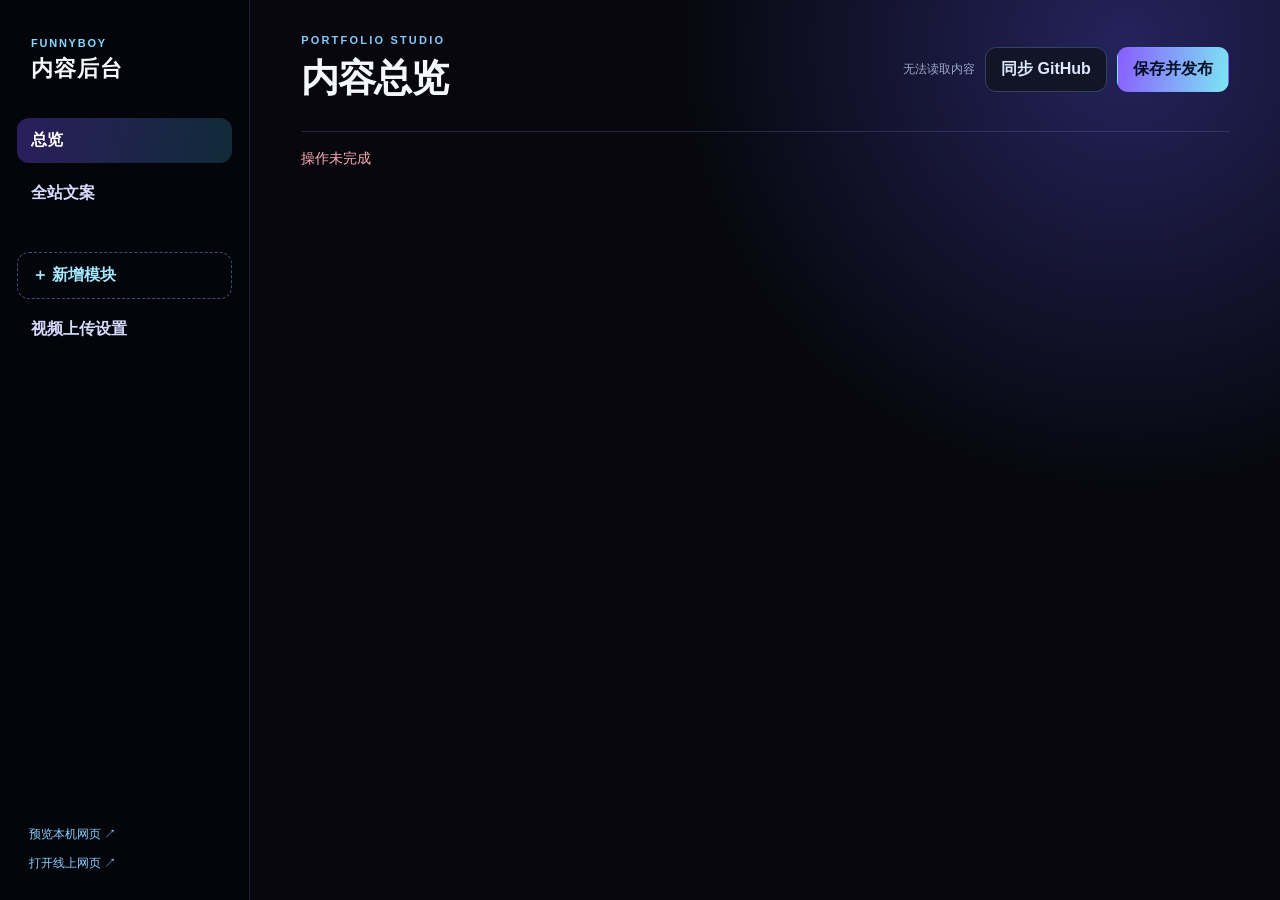
==== admin/index.html @ 0c936085 "Add local portfolio content studio" ====
<!doctype html>
<html lang="zh-CN">
  <head>
    <meta charset="utf-8" />
    <meta name="viewport" content="width=device-width, initial-scale=1" />
    <title>Funnyboy Portfolio · 内容后台</title>
    <link rel="stylesheet" href="./admin.css" />
  </head>
  <body>
    <div class="shell">
      <aside class="sidebar">
        <div class="brand">
          <span>FUNNYBOY</span>
          <strong>内容后台</strong>
        </div>
        <button class="side-button active" data-view="overview">总览</button>
        <button class="side-button" data-view="copy">全站文案</button>
        <div id="moduleNav" class="module-nav"></div>
        <button class="side-button add-module" id="addModule">＋ 新增模块</button>
        <button class="side-button" data-view="settings">视频上传设置</button>
        <div class="sidebar-bottom">
          <a href="http://127.0.0.1:4174/site/" target="_blank" rel="noreferrer">预览本机网页 ↗</a>
          <a href="https://jayden-portfolio-5tv.pages.dev" target="_blank" rel="noreferrer">打开线上网页 ↗</a>
        </div>
      </aside>

      <main class="workspace">
        <header class="topbar">
          <div>
            <p id="eyebrow">PORTFOLIO STUDIO</p>
            <h1 id="pageTitle">内容总览</h1>
          </div>
          <div class="top-actions">
            <span id="syncStatus" class="status">正在读取内容…</span>
            <button class="secondary" id="syncButton" type="button">同步 GitHub</button>
            <button class="primary" id="publishButton" type="button">保存并发布</button>
          </div>
        </header>

        <div id="flash" class="flash" role="status" aria-live="polite"></div>
        <section id="editor" class="editor" aria-live="polite"></section>
      </main>
    </div>
    <template id="cardTemplate">
      <article class="work-card">
        <div class="work-card-heading">
          <span class="work-number"></span>
          <div>
            <strong class="work-name"></strong>
            <small class="work-kind"></small>
          </div>
          <button class="danger remove-card" type="button">移除</button>
        </div>
        <div class="field-grid">
          <label>中文标题<input data-field="titleZh" /></label>
          <label>英文标题<input data-field="titleEn" /></label>
        </div>
        <div class="field-grid">
          <label>中文说明<textarea data-field="descriptionZh" rows="3"></textarea></label>
          <label>英文说明<textarea data-field="descriptionEn" rows="3"></textarea></label>
        </div>
        <div class="field-grid compact">
          <label>封面图片网址<input data-field="artwork" placeholder="./web-images/... 或 https://..." /></label>
          <label>素材类别<select data-field="mediaType"><option value="image">图片</option><option value="video">视频</option></select></label>
          <label>卡片配色<select data-field="tone"><option value="blue">蓝色</option><option value="violet">紫色</option><option value="warm">暖色</option><option value="mint">青色</option></select></label>
        </div>
        <label>高清素材网址（每行一个；图片或 R2 视频链接）<textarea data-field="mediaSources" rows="3" placeholder="https://... 或 ./web-images/..."></textarea></label>
        <div class="media-actions">
          <label class="upload-button">上传并压缩图片<input class="image-upload" type="file" accept="image/*" /></label>
          <label class="upload-button video-upload-button">上传视频到 R2<input class="video-upload" type="file" accept="video/*,.mov,.mkv" /></label>
          <span class="upload-help">图片会自动压缩；视频需先在“视频上传设置”完成一次连接。</span>
        </div>
      </article>
    </template>
    <script src="./admin.js"></script>
  </body>
</html>
---- admin/admin.css ----
:root { color-scheme: dark; font-family: Inter, "Microsoft YaHei", "PingFang SC", sans-serif; background: #07070d; color: #f5f7ff; }
* { box-sizing: border-box; }
body { margin: 0; min-width: 980px; background: radial-gradient(circle at 88% 5%, #24235c 0, transparent 28rem), #07070d; }
button, input, textarea, select { font: inherit; }
.shell { min-height: 100vh; display: grid; grid-template-columns: 250px 1fr; }
.sidebar { padding: 28px 17px; border-right: 1px solid rgba(145, 140, 255, .2); background: rgba(4, 5, 12, .82); position: sticky; top: 0; height: 100vh; display: flex; flex-direction: column; gap: 8px; }
.brand { padding: 9px 14px 26px; letter-spacing: .11em; }
.brand span { display: block; color: #84d8ff; font-size: 11px; font-weight: 800; }
.brand strong { display: block; font-size: 22px; margin-top: 5px; letter-spacing: .05em; }
.side-button { border: 0; background: transparent; color: #d7dcff; border-radius: 12px; padding: 12px 14px; text-align: left; cursor: pointer; font-weight: 700; }
.side-button:hover, .side-button.active { background: linear-gradient(100deg, rgba(115, 76, 245, .35), rgba(66, 192, 236, .2)); color: #fff; }
.module-nav { display: grid; gap: 3px; margin: 8px 0; padding-left: 8px; }
.module-nav button { font-size: 13px; }
.add-module { margin-top: 4px; color: #a5e8ff; border: 1px dashed rgba(126, 173, 255, .45); }
.sidebar-bottom { display: grid; gap: 12px; margin-top: auto; padding: 18px 12px 0; font-size: 12px; }
.sidebar-bottom a { color: #8acfff; text-decoration: none; }
.workspace { padding: 34px clamp(28px, 4vw, 72px) 80px; }
.topbar { display: flex; justify-content: space-between; align-items: center; gap: 24px; padding-bottom: 27px; border-bottom: 1px solid rgba(151, 159, 255, .2); }
#eyebrow { margin: 0 0 7px; font-size: 11px; letter-spacing: .2em; color: #85c9ff; font-weight: 800; }
h1 { margin: 0; font-size: clamp(28px, 3vw, 42px); letter-spacing: -.04em; }
.top-actions { display: flex; align-items: center; gap: 10px; }
.status { color: #9da9c8; font-size: 12px; white-space: nowrap; }
button { transition: background .18s ease, transform .18s ease, border-color .18s ease; }
button:active { transform: translateY(1px); }
.primary, .secondary, .danger { border-radius: 11px; padding: 11px 15px; border: 1px solid transparent; font-weight: 800; cursor: pointer; white-space: nowrap; }
.primary { color: #061025; background: linear-gradient(100deg, #8a5cff, #7ce6f3); }
.secondary { color: #dfe7ff; background: #111526; border-color: #344263; }
.danger { color: #ffb5c1; background: rgba(197, 48, 80, .1); border-color: rgba(255, 119, 144, .28); font-size: 12px; padding: 8px 10px; }
.flash { min-height: 0; margin-top: 18px; color: #a5eaff; font-size: 14px; }
.flash.error { color: #ffadb9; }
.editor { max-width: 1250px; padding-top: 18px; }
.overview-grid { display: grid; grid-template-columns: repeat(3, minmax(0, 1fr)); gap: 14px; }
.overview-card, .panel, .work-card { border: 1px solid rgba(137, 146, 255, .22); border-radius: 18px; background: linear-gradient(135deg, rgba(57, 43, 126, .48), rgba(18, 39, 68, .5)); box-shadow: 0 18px 45px rgba(0,0,0,.18); }
.overview-card { padding: 20px; min-height: 160px; }
.overview-card b { display: block; font-size: 31px; margin: 12px 0 5px; }
.overview-card span { color: #9db6dd; font-size: 13px; }
.panel { padding: 24px; margin-bottom: 16px; }
.panel-head { display: flex; align-items: center; justify-content: space-between; gap: 20px; margin-bottom: 22px; }
.panel h2 { margin: 0; font-size: 22px; }
.panel p { color: #acb6d3; line-height: 1.65; margin: 8px 0 0; }
.field-grid { display: grid; grid-template-columns: repeat(2, minmax(0, 1fr)); gap: 14px; margin-bottom: 14px; }
.field-grid.compact { grid-template-columns: 1.5fr .7fr .7fr; }
label { display: grid; gap: 7px; color: #cfd8f6; font-size: 12px; font-weight: 700; }
input, textarea, select { width: 100%; border: 1px solid rgba(138, 155, 208, .33); background: rgba(4, 7, 18, .62); color: #f7f9ff; border-radius: 10px; padding: 10px 11px; outline: none; font-size: 14px; font-weight: 500; }
textarea { resize: vertical; line-height: 1.55; }
input:focus, textarea:focus, select:focus { border-color: #7bcdf6; box-shadow: 0 0 0 3px rgba(113, 181, 255, .12); }
.works-list { display: grid; gap: 14px; }
.work-card { padding: 18px; background: rgba(15, 18, 39, .72); }
.work-card-heading { display: flex; align-items: center; gap: 12px; margin-bottom: 17px; }
.work-card-heading > div { flex: 1; }
.work-card-heading strong { display: block; font-size: 17px; }
.work-card-heading small { color: #8fbff3; font-size: 11px; }
.work-number { color: #9a69ff; font-size: 16px; font-weight: 900; letter-spacing: .06em; }
.media-actions { display: flex; align-items: center; gap: 10px; margin-top: 11px; }
.upload-button { display: inline-flex; width: auto; align-items: center; color: #b4edff; cursor: pointer; padding: 8px 10px; border: 1px solid rgba(104, 199, 255, .42); border-radius: 9px; font-size: 12px; }
.upload-button input { display: none; }
.upload-help { color: #8490ae; font-size: 11px; }
.add-card { margin-top: 18px; }
.empty { color: #8a96b8; padding: 36px 0; }
.custom-module-row { display: grid; grid-template-columns: 1fr 1fr auto; gap: 12px; align-items: end; margin-top: 16px; }
@media (max-width: 1040px) { body { min-width: 760px; } .shell { grid-template-columns: 205px 1fr; } .workspace { padding-left: 25px; padding-right: 25px; } .overview-grid { grid-template-columns: repeat(2, 1fr); } }
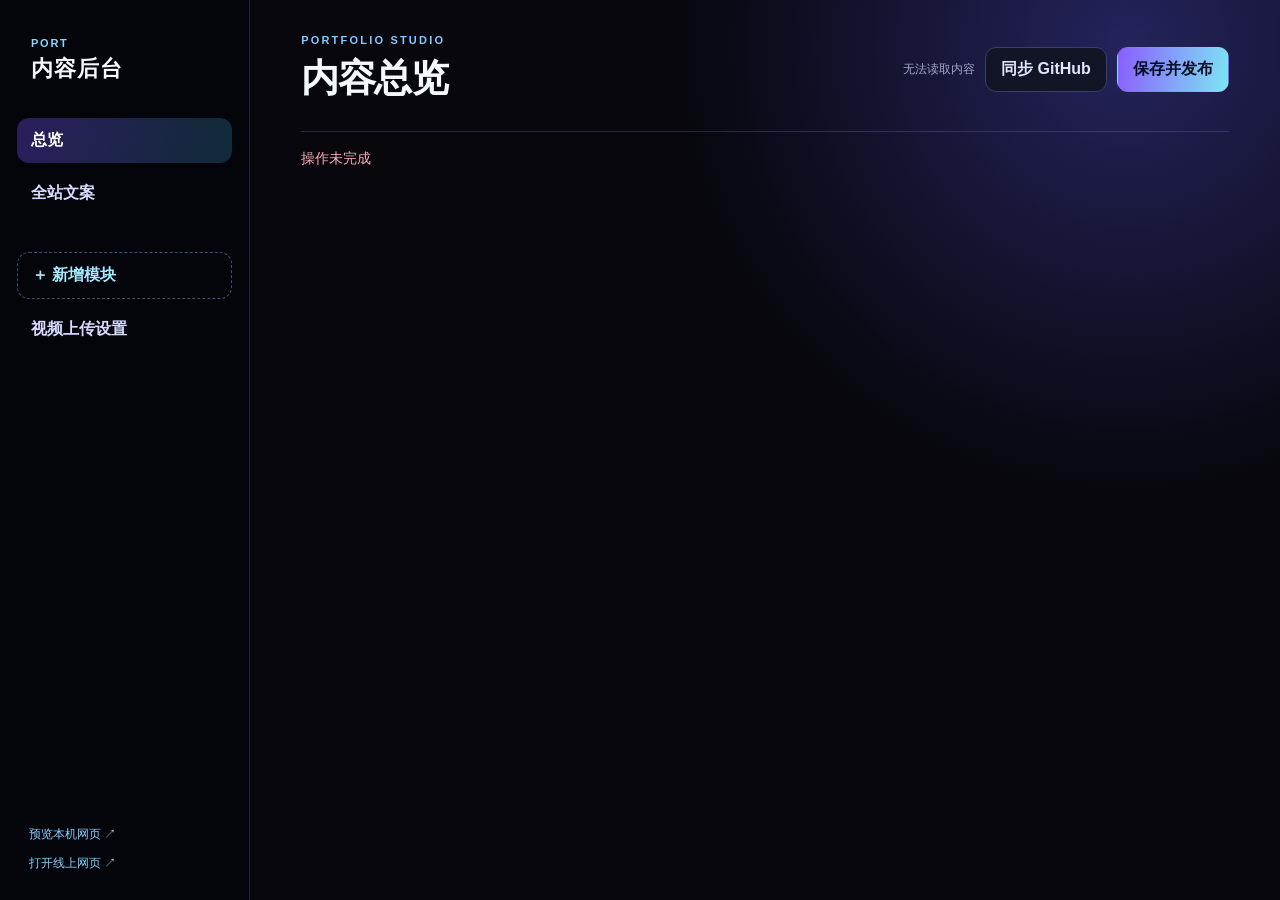
==== commit ee844ddf: "Brand content studio as Port" ====
--- a/admin/index.html
+++ b/admin/index.html
@@ -3,14 +3,15 @@
   <head>
     <meta charset="utf-8" />
     <meta name="viewport" content="width=device-width, initial-scale=1" />
-    <title>Funnyboy Portfolio · 内容后台</title>
+    <title>Port · 内容后台</title>
+    <link rel="icon" type="image/png" href="./port-logo.png" />
     <link rel="stylesheet" href="./admin.css" />
   </head>
   <body>
     <div class="shell">
       <aside class="sidebar">
         <div class="brand">
-          <span>FUNNYBOY</span>
+          <span>PORT</span>
           <strong>内容后台</strong>
         </div>
         <button class="side-button active" data-view="overview">总览</button>
@@ -19,7 +20,7 @@
         <button class="side-button add-module" id="addModule">＋ 新增模块</button>
         <button class="side-button" data-view="settings">视频上传设置</button>
         <div class="sidebar-bottom">
-          <a href="http://127.0.0.1:4174/site/" target="_blank" rel="noreferrer">预览本机网页 ↗</a>
+          <a href="http://127.0.0.1:4184/site/" target="_blank" rel="noreferrer">预览本机网页 ↗</a>
           <a href="https://jayden-portfolio-5tv.pages.dev" target="_blank" rel="noreferrer">打开线上网页 ↗</a>
         </div>
       </aside>
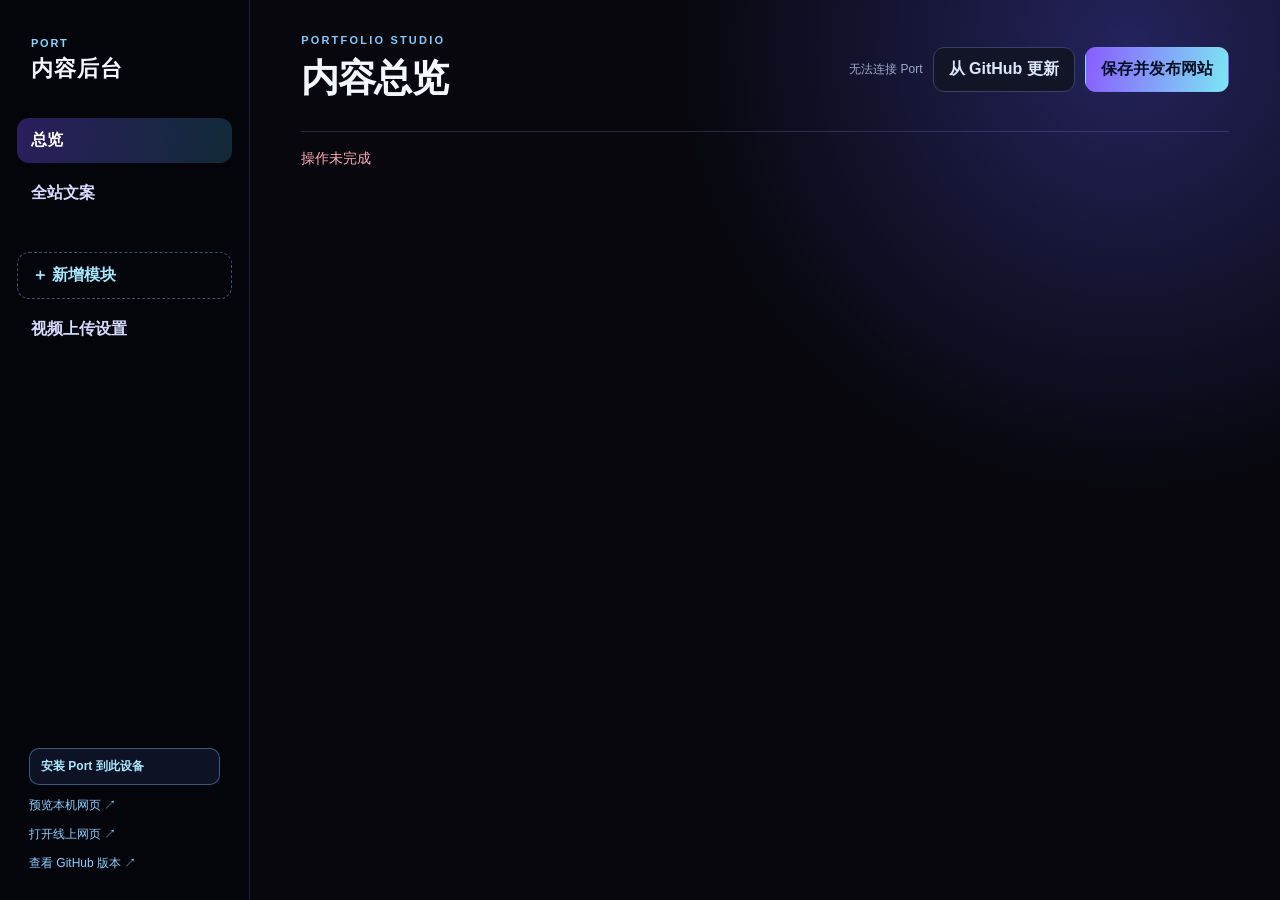
==== commit 19501dd6: "Add mobile Port editor and repair desktop publishing" ====
--- a/admin/index.html
+++ b/admin/index.html
@@ -3,8 +3,11 @@
   <head>
     <meta charset="utf-8" />
     <meta name="viewport" content="width=device-width, initial-scale=1" />
+    <meta name="theme-color" content="#0a0a19" />
     <title>Port · 内容后台</title>
     <link rel="icon" type="image/png" href="./port-logo.png" />
+    <link rel="apple-touch-icon" href="./port-logo-192.png" />
+    <link rel="manifest" href="./manifest.webmanifest" />
     <link rel="stylesheet" href="./admin.css" />
   </head>
   <body>
@@ -20,8 +23,10 @@
         <button class="side-button add-module" id="addModule">＋ 新增模块</button>
         <button class="side-button" data-view="settings">视频上传设置</button>
         <div class="sidebar-bottom">
-          <a href="http://127.0.0.1:4184/site/" target="_blank" rel="noreferrer">预览本机网页 ↗</a>
-          <a href="https://jayden-portfolio-5tv.pages.dev" target="_blank" rel="noreferrer">打开线上网页 ↗</a>
+          <button class="install-app" id="installApp" type="button">安装 Port 到此设备</button>
+          <a id="localPreviewLink" href="/site/" target="_blank" rel="noreferrer">预览本机网页 ↗</a>
+          <a id="onlineWebsiteLink" href="https://jayden-portfolio-5tv.pages.dev" target="_blank" rel="noreferrer">打开线上网页 ↗</a>
+          <a href="https://github.com/funnyboyproj/jayden-portfolio" target="_blank" rel="noreferrer">查看 GitHub 版本 ↗</a>
         </div>
       </aside>
 
@@ -33,8 +38,8 @@
           </div>
           <div class="top-actions">
             <span id="syncStatus" class="status">正在读取内容…</span>
-            <button class="secondary" id="syncButton" type="button">同步 GitHub</button>
-            <button class="primary" id="publishButton" type="button">保存并发布</button>
+            <button class="secondary" id="syncButton" type="button">从 GitHub 更新</button>
+            <button class="primary" id="publishButton" type="button">保存并发布网站</button>
           </div>
         </header>
 
@@ -73,6 +78,17 @@
         </div>
       </article>
     </template>
+    <dialog class="login-dialog" id="loginDialog">
+      <form id="loginForm">
+        <img src="./port-logo-192.png" alt="Port" />
+        <small>PORT MOBILE</small>
+        <h2>连接电脑上的 Port</h2>
+        <p>请输入电脑端“总览”页面显示的 6 位手机连接码。</p>
+        <label>手机连接码<input id="mobilePinInput" inputmode="numeric" autocomplete="one-time-code" maxlength="6" pattern="[0-9]{6}" /></label>
+        <button class="primary" type="submit">连接并进入</button>
+        <span id="loginError" class="login-error" role="alert"></span>
+      </form>
+    </dialog>
     <script src="./admin.js"></script>
   </body>
 </html>
--- a/admin/admin.css
+++ b/admin/admin.css
@@ -59,3 +59,54 @@
 .empty { color: #8a96b8; padding: 36px 0; }
 .custom-module-row { display: grid; grid-template-columns: 1fr 1fr auto; gap: 12px; align-items: end; margin-top: 16px; }
 @media (max-width: 1040px) { body { min-width: 760px; } .shell { grid-template-columns: 205px 1fr; } .workspace { padding-left: 25px; padding-right: 25px; } .overview-grid { grid-template-columns: repeat(2, 1fr); } }
+
+.install-app { border: 1px solid rgba(111, 196, 255, .42); background: rgba(18, 24, 48, .72); color: #a9e8ff; border-radius: 10px; padding: 9px 11px; cursor: pointer; text-align: left; font-size: 12px; font-weight: 800; }
+.install-app.ready { background: linear-gradient(100deg, rgba(126, 78, 245, .42), rgba(66, 192, 236, .24)); color: #fff; }
+.mobile-connect-grid { display: grid; grid-template-columns: 1.4fr .6fr; gap: 14px; }
+.security-note { color: #7fcde9 !important; font-size: 12px; }
+.profile-photo-editor { display: grid; grid-template-columns: minmax(180px, 280px) 1fr; gap: 22px; align-items: center; margin-bottom: 22px; }
+.profile-photo-preview { aspect-ratio: 3 / 4; border-radius: 16px; overflow: hidden; border: 1px solid rgba(138, 145, 255, .38); background: rgba(2, 5, 14, .7); }
+.profile-photo-preview img { width: 100%; height: 100%; object-fit: cover; object-position: center; display: block; }
+.profile-photo-editor > div:last-child { display: grid; gap: 14px; }
+.profile-upload { justify-self: start; }
+.profile-copy-list { display: grid; gap: 14px; margin-top: 22px; }
+.profile-copy-row { padding: 16px; border-radius: 14px; background: rgba(5, 8, 22, .42); border: 1px solid rgba(137, 146, 255, .16); }
+.profile-copy-row > strong { display: block; margin-bottom: 12px; color: #9fdfff; font-size: 13px; }
+.profile-copy-row .field-grid { margin-bottom: 0; }
+.login-dialog { width: min(430px, calc(100vw - 30px)); border: 1px solid rgba(130, 150, 255, .36); border-radius: 22px; color: #f6f8ff; background: linear-gradient(145deg, #17153a, #080914 72%); box-shadow: 0 30px 100px rgba(0, 0, 0, .65); padding: 0; }
+.login-dialog::backdrop { background: rgba(0, 0, 0, .82); backdrop-filter: blur(12px); }
+.login-dialog form { display: grid; gap: 15px; padding: 28px; }
+.login-dialog img { width: 72px; height: 72px; border-radius: 18px; object-fit: cover; }
+.login-dialog small { color: #84d8ff; font-weight: 900; letter-spacing: .18em; }
+.login-dialog h2, .login-dialog p { margin: 0; }
+.login-dialog p { color: #aab6d5; line-height: 1.6; }
+.login-error { min-height: 18px; color: #ffadbc; font-size: 12px; }
+
+@media (max-width: 760px) {
+  body { min-width: 0; }
+  .shell { display: block; min-height: 100svh; }
+  .sidebar { position: relative; height: auto; padding: 15px; display: grid; grid-template-columns: repeat(2, minmax(0, 1fr)); gap: 7px; border-right: 0; border-bottom: 1px solid rgba(145, 140, 255, .2); }
+  .brand { grid-column: 1 / -1; padding: 3px 8px 13px; }
+  .brand strong { font-size: 20px; }
+  .side-button { padding: 10px 11px; text-align: center; }
+  .module-nav { grid-column: 1 / -1; display: flex; overflow-x: auto; overscroll-behavior-inline: contain; scrollbar-width: thin; padding: 7px 0; margin: 0; }
+  .module-nav .side-button { min-width: max-content; flex: 0 0 auto; }
+  .sidebar-bottom { grid-column: 1 / -1; margin-top: 5px; padding: 12px 5px 0; grid-template-columns: 1fr 1fr; gap: 10px; }
+  .sidebar-bottom .install-app { grid-column: 1 / -1; text-align: center; }
+  .workspace { padding: 22px 16px 48px; }
+  .topbar { display: grid; gap: 17px; padding-bottom: 20px; }
+  .top-actions { display: grid; grid-template-columns: 1fr 1fr; width: 100%; }
+  .top-actions .status { grid-column: 1 / -1; white-space: normal; }
+  .top-actions button { width: 100%; padding-left: 8px; padding-right: 8px; }
+  .editor { padding-top: 10px; }
+  .overview-grid, .field-grid, .field-grid.compact, .mobile-connect-grid, .profile-photo-editor, .custom-module-row { grid-template-columns: 1fr; }
+  .overview-card { min-height: 132px; }
+  .panel { padding: 18px; border-radius: 16px; }
+  .panel-head { align-items: flex-start; flex-direction: column; gap: 13px; }
+  .profile-photo-preview { width: min(72vw, 280px); justify-self: center; }
+  .media-actions { flex-wrap: wrap; align-items: flex-start; }
+  .upload-help { width: 100%; line-height: 1.5; }
+  .work-card { padding: 15px; }
+  .work-card-heading { align-items: flex-start; flex-wrap: wrap; }
+  .work-card-heading .danger { margin-left: auto; }
+}
